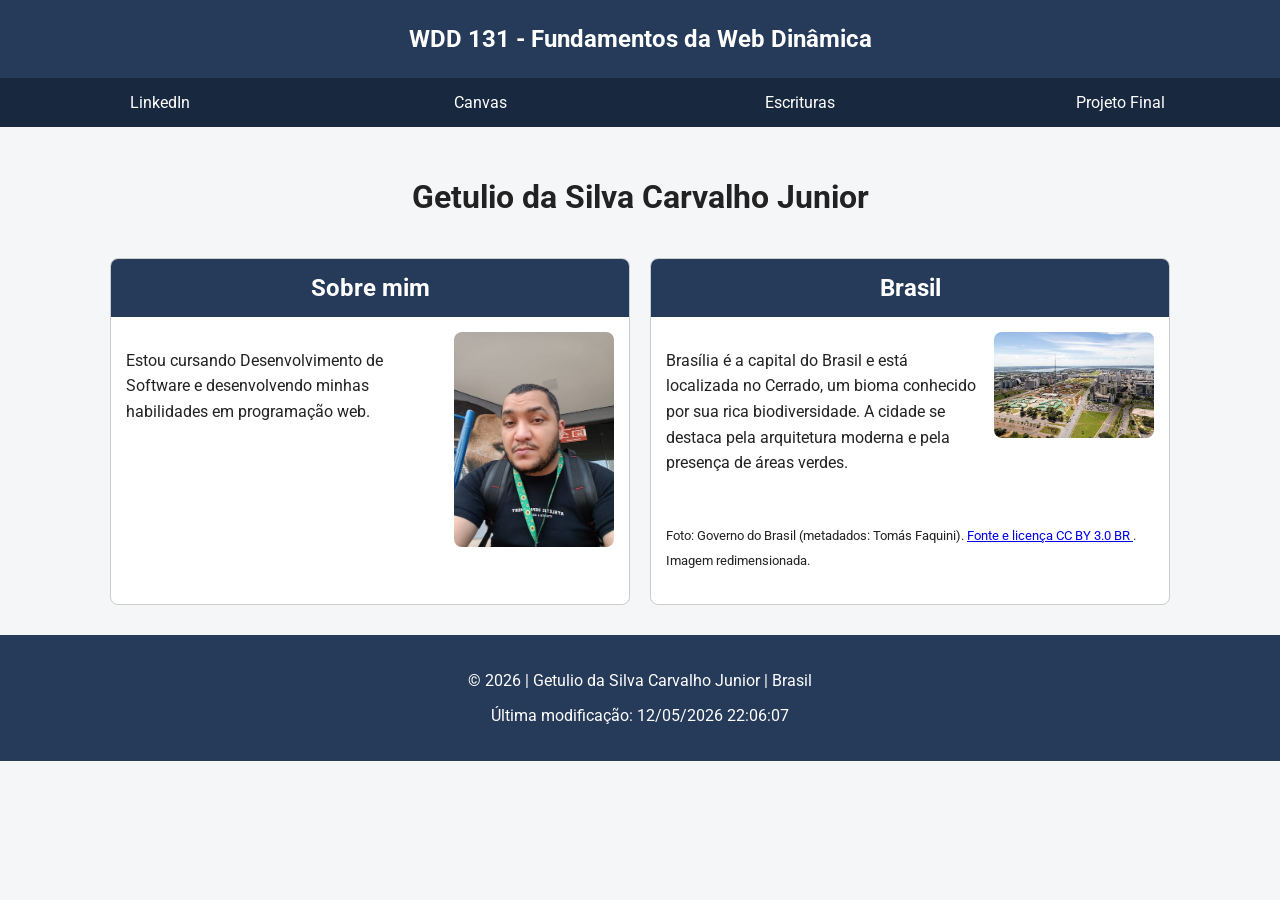
==== index.html @ deb63400 "Adicionar pagina inicial WDD131" ====
<!DOCTYPE html>
<html lang="pt-BR">
<head>
    <meta charset="UTF-8">
    <meta name="viewport" content="width=device-width, initial-scale=1.0">
    <meta name="description" content="Página inicial de Getulio da Silva Carvalho Junior para a disciplina WDD 131 - Fundamentos da Web Dinâmica.">
    <meta name="author" content="Getulio da Silva Carvalho Junior">
    <title>WDD 131 - Fundamentos da Web Dinâmica - Getulio da Silva Carvalho Junior</title>
    
<link rel="stylesheet" href="estilos/base.css">

<script src="scripts/getdates.js" defer></script>


</head>
<body>
    <header>
        <span id="course-title">WDD 131 - Fundamentos da Web Dinâmica</span>
        <nav>
            <a href="https://www.linkedin.com/">LinkedIn</a>
            <a href="https://byupw.instructure.com/">Canvas</a>
            <a href="https://www.churchofjesuschrist.org/study/scriptures">Escrituras</a>
            <a href="#">Projeto Final</a>
        </nav>
    </header>

    <main>
        <h1>Getulio da Silva Carvalho Junior</h1>
      
<section class="card">
    <h2>Sobre mim</h2>
    <img src="imagens/perfil.jpg"
         alt="Fotografia de Getulio da Silva Carvalho Junior"
         width="160"
         height="216">
    <p>Estou cursando Desenvolvimento de Software e desenvolvendo minhas habilidades em programação web.</p>
</section>

        
<section class="card">
    <h2>Brasil</h2>
    <img src="imagens/brasilia-cerrado.jpg"
         alt="Vista aérea de Brasília com prédios e áreas verdes"
         width="500"
         height="333">
    <p>Brasília é a capital do Brasil e está localizada
       no Cerrado, um bioma conhecido por sua rica
       biodiversidade. A cidade se destaca pela
       arquitetura moderna e pela presença de áreas verdes.</p>
    <p><small>
        Foto: Governo do Brasil (metadados: Tomás Faquini).
        <a href="https://commons.wikimedia.org/wiki/File:Brasilia_aerea_eixo_monumental.jpg">
            Fonte e licença CC BY 3.0 BR
        </a>. Imagem redimensionada.
    </small></p>
</section>

    </main>

    <footer>
        <p>© <span id="currentyear"></span> | Getulio da Silva Carvalho Junior | Brasil</p>
        <p id="lastModified"></p>
    </footer>
</body>
</html>
---- estilos/base.css ----
@import url('https://fonts.googleapis.com/css2?family=Roboto:wght@400;500;700&display=swap');

* {
    box-sizing: border-box;
}

body {
    margin: 0;
    font-family: 'Roboto', sans-serif;
    background-color: #f5f6f8;
    color: #222;
}

header {
    background-color: #263b59;
    color: white;
}

header span {
    display: block;
    padding: 25px;
    text-align: center;
    font-size: 1.5rem;
    font-weight: bold;
}

nav {
    display: flex;
    background-color: #17283f;
}

nav a {
    flex: 1;
    padding: 15px;
    color: white;
    text-align: center;
    text-decoration: none;
}

nav a:hover {
    background-color: #406080;
    text-decoration: underline;
}

main {
    display: grid;
    grid-template-columns: 1fr 1fr;
    gap: 20px;
    max-width: 1100px;
    margin: 30px auto;
    padding: 0 20px;
}

main h1 {
    grid-column: 1 / -1;
    text-align: center;
}

.card {
    background-color: white;
    border: 1px solid #ccc;
    border-radius: 8px;
    overflow: hidden;
}

.card h2 {
    margin: 0;
    padding: 15px;
    background-color: #263b59;
    color: white;
    text-align: center;
}

.card p {
    padding: 15px;
    line-height: 1.6;
}

footer {
    padding: 20px;
    background-color: #263b59;
    color: white;
    text-align: center;
}

@media (max-width: 700px) {
    main {
        grid-template-columns: 1fr;
    }

    nav {
        flex-wrap: wrap;
    }
}


.card img {
    float: right;
    width: 160px;
    max-width: 45%;
    height: auto;
    margin: 15px;
    border-radius: 8px;
}
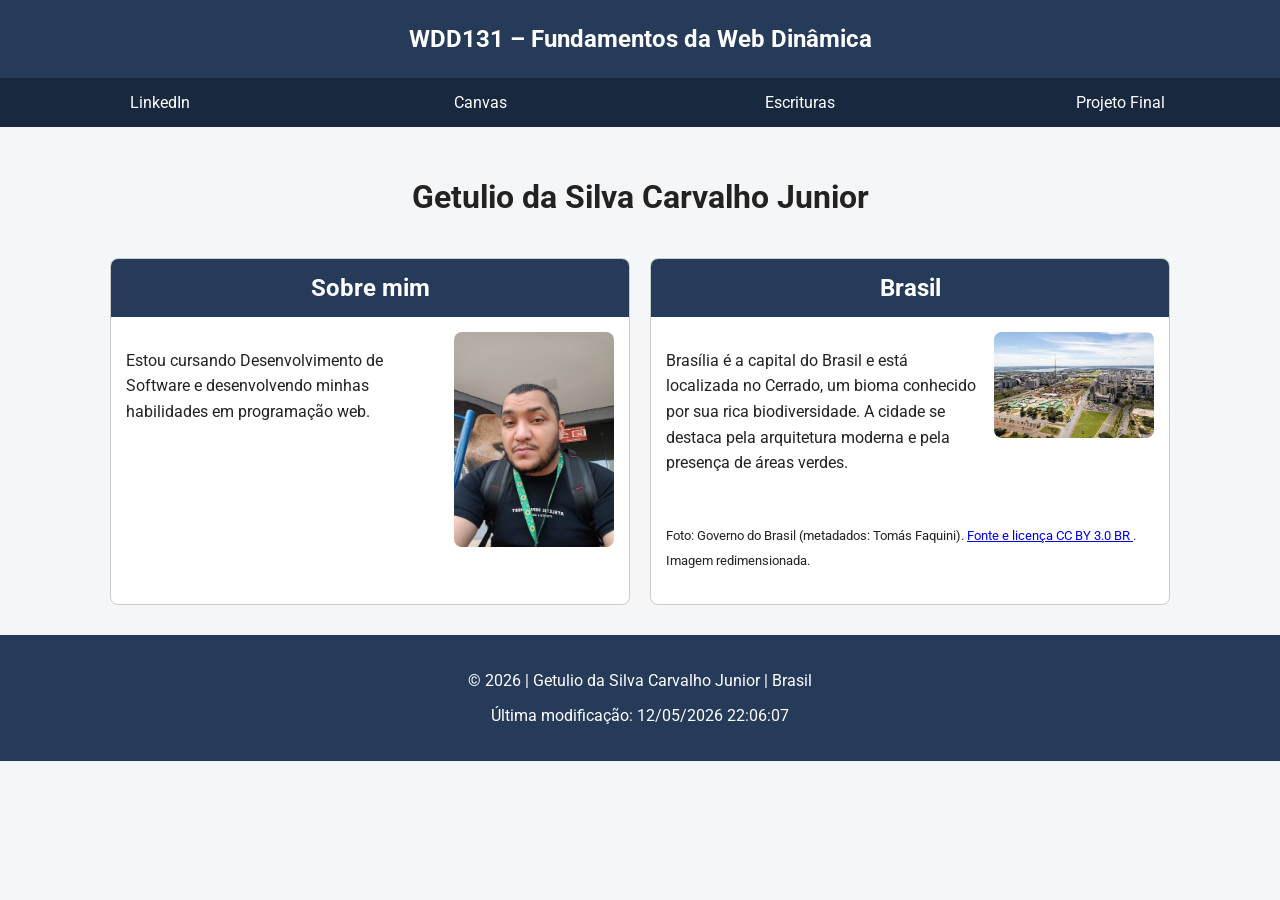
==== commit 4292df3a: "Adequar pagina inicial aos requisitos da WDD131-PT" ====
--- a/index.html
+++ b/index.html
@@ -4,23 +4,28 @@
 <head>
     <meta charset="UTF-8">
     <meta name="viewport" content="width=device-width, initial-scale=1.0">
-    <meta name="description" content="Página inicial de Getulio da Silva Carvalho Junior para a disciplina WDD 131 - Fundamentos da Web Dinâmica.">
+    <meta name="description" content="WDD 131 – Fundamentos da Web Dinâmica. Página inicial de Getulio da Silva Carvalho Junior, com informações pessoais, sobre Brasília e o Cerrado, desenvolvida com HTML, CSS e JavaScript.">
     <meta name="author" content="Getulio da Silva Carvalho Junior">
     <title>WDD 131 - Fundamentos da Web Dinâmica - Getulio da Silva Carvalho Junior</title>
     
+
+<link rel="preconnect" href="https://fonts.googleapis.com">
+<link rel="preconnect" href="https://fonts.gstatic.com" crossorigin>
+<link href="https://fonts.googleapis.com/css2?family=Roboto:wght@400;500;700&display=swap" rel="stylesheet">
 <link rel="stylesheet" href="estilos/base.css">
 
-<script src="scripts/getdates.js" defer></script>
-
+<script src="scripts/obterdatas.js" defer></script>
 
 </head>
 <body>
     <header>
-        <span id="course-title">WDD 131 - Fundamentos da Web Dinâmica</span>
+        
+        <span id="titulo-curso">WDD131 – Fundamentos da Web Dinâmica</span>
+
         <nav>
             <a href="https://www.linkedin.com/">LinkedIn</a>
             <a href="https://byupw.instructure.com/">Canvas</a>
-            <a href="https://www.churchofjesuschrist.org/study/scriptures">Escrituras</a>
+            <a href="https://www.churchofjesuschrist.org/study/scriptures/bofm/ether/12?lang=por&id=p4#p4">Escrituras</a>
             <a href="#">Projeto Final</a>
         </nav>
     </header>
@@ -59,8 +64,9 @@
     </main>
 
     <footer>
-        <p>© <span id="currentyear"></span> | Getulio da Silva Carvalho Junior | Brasil</p>
-        <p id="lastModified"></p>
+        <p>© <span id="anoatual"></span> | Getulio da Silva Carvalho Junior | Brasil</p>
+        <p id="ultimaModificacao"></p>
+
     </footer>
 </body>
 </html>
--- a/estilos/base.css
+++ b/estilos/base.css
@@ -1,5 +1,3 @@
-
-@import url('https://fonts.googleapis.com/css2?family=Roboto:wght@400;500;700&display=swap');
 
 * {
     box-sizing: border-box;
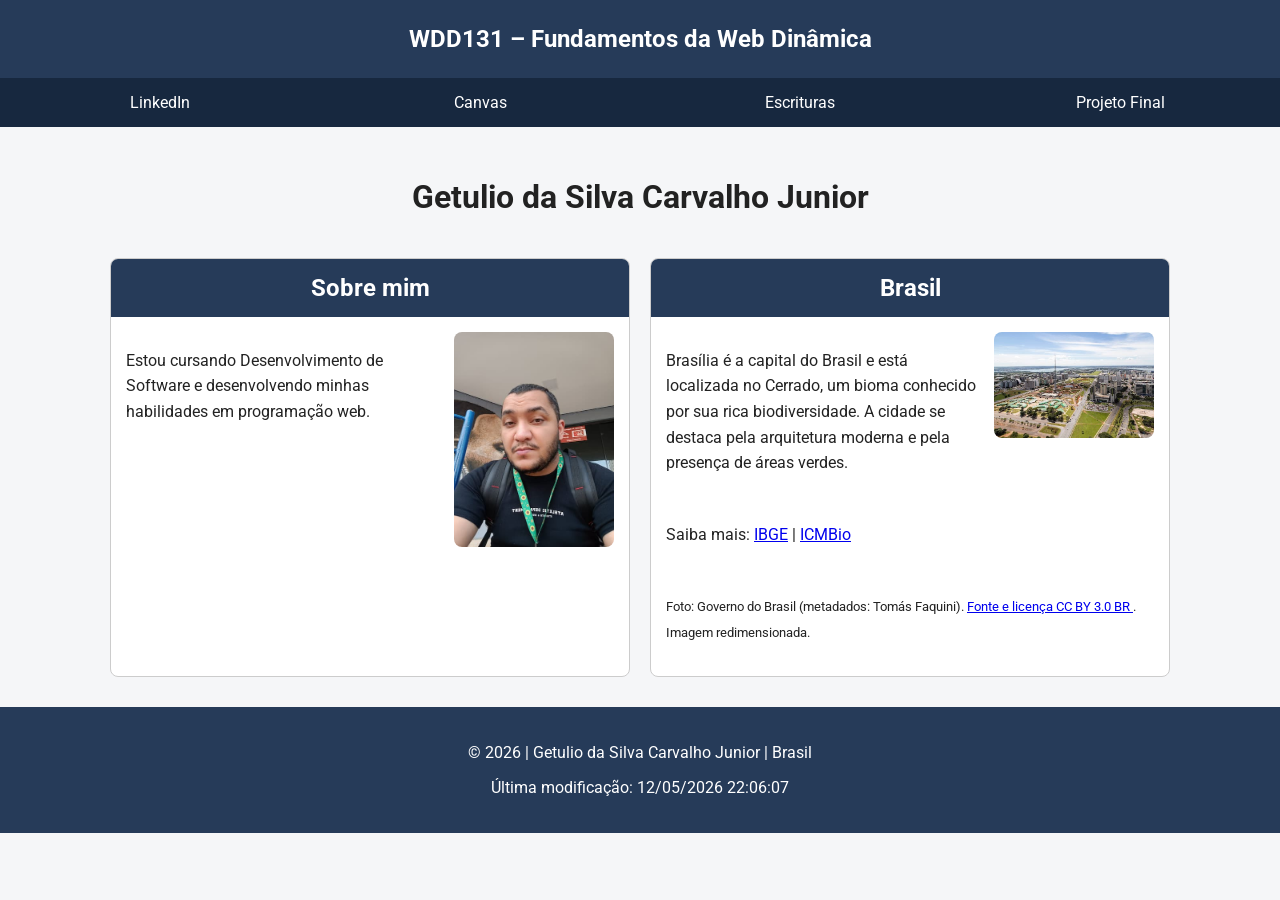
==== commit b30af497: "Ajustar descricao e links da pagina inicial" ====
--- a/index.html
+++ b/index.html
@@ -4,7 +4,7 @@
 <head>
     <meta charset="UTF-8">
     <meta name="viewport" content="width=device-width, initial-scale=1.0">
-    <meta name="description" content="WDD 131 – Fundamentos da Web Dinâmica. Página inicial de Getulio da Silva Carvalho Junior, com informações pessoais, sobre Brasília e o Cerrado, desenvolvida com HTML, CSS e JavaScript.">
+    <meta name="description" content="WDD 131 – Fundamentos da Web Dinâmica. Página de Getulio da Silva Carvalho Junior sobre sua formação, Brasília e o Cerrado, com HTML, CSS e JavaScript.">
     <meta name="author" content="Getulio da Silva Carvalho Junior">
     <title>WDD 131 - Fundamentos da Web Dinâmica - Getulio da Silva Carvalho Junior</title>
     
@@ -53,6 +53,14 @@
        no Cerrado, um bioma conhecido por sua rica
        biodiversidade. A cidade se destaca pela
        arquitetura moderna e pela presença de áreas verdes.</p>
+       
+<p>
+  Saiba mais:
+  <a href="https://educa.ibge.gov.br/jovens/conheca-o-brasil/territorio/18307-biomas-brasileiros.html">IBGE</a>
+  |
+  <a href="https://www.gov.br/icmbio/pt-br/assuntos/biodiversidade/unidade-de-conservacao/unidades-de-biomas/cerrado/cerrado">ICMBio</a>
+</p>
+
     <p><small>
         Foto: Governo do Brasil (metadados: Tomás Faquini).
         <a href="https://commons.wikimedia.org/wiki/File:Brasilia_aerea_eixo_monumental.jpg">
